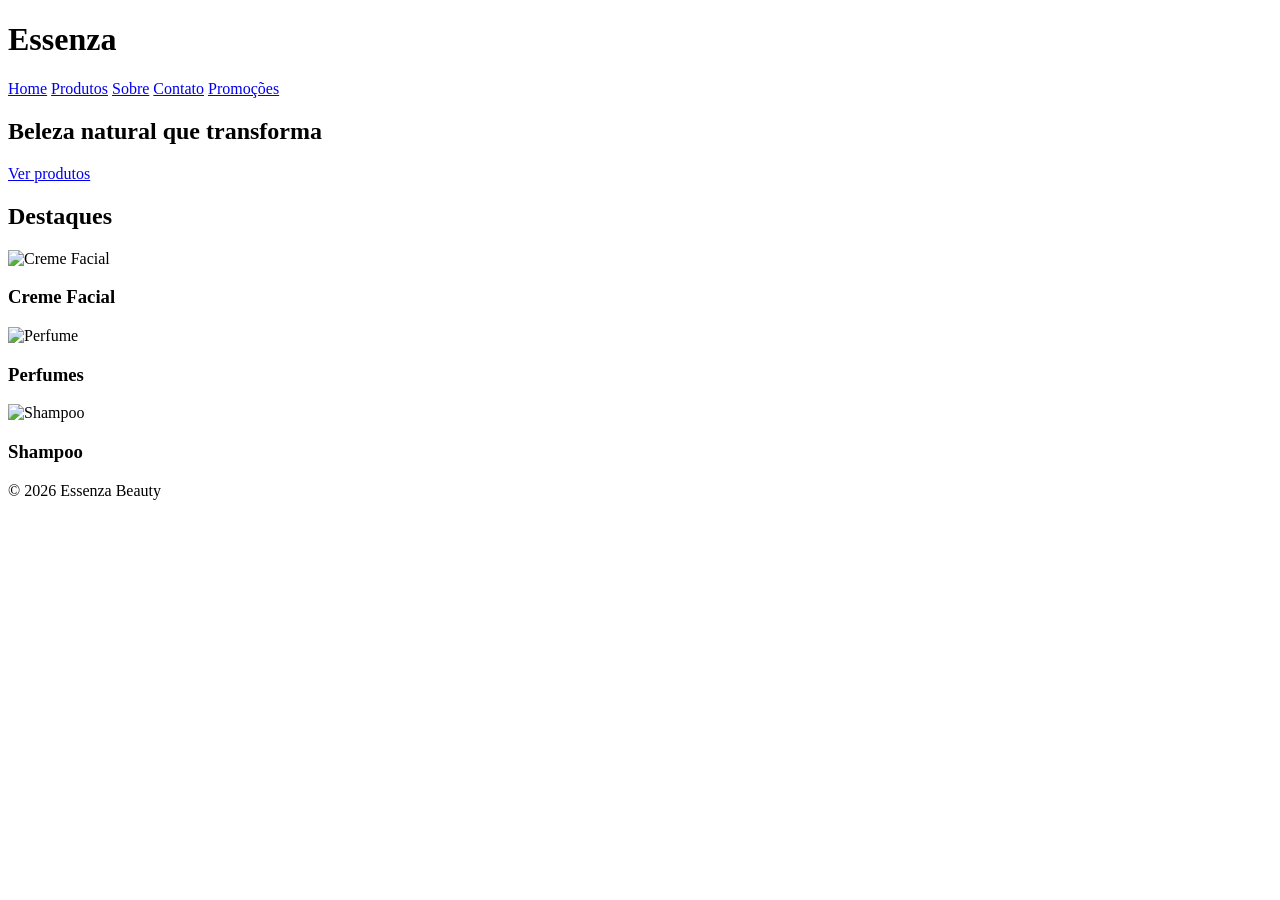
==== index.html @ f9c36fb8 "Add files via upload" ====
<!DOCTYPE html>
<html lang="pt-BR">
<head>
<meta charset="UTF-8">
<title>Essenza Beauty</title>

<!-- CSS -->
<link rel="stylesheet" href="estilos/style.css">
</head>

<body>

<header>
    <h1>Essenza</h1>
    <nav> 
        <a href="index.html">Home</a>
        <a href="produtos.html">Produtos</a>
        <a href="sobre.html">Sobre</a>
        <a href="contato.html">Contato</a>
        <a href="promo.html">Promoções</a>
    </nav>
</header>

<!-- HERO -->
<section class="hero">
    <div>
        <h2>Beleza natural que transforma</h2>
        <a href="produtos.html" class="btn">Ver produtos</a>
    </div>
</section>

<!-- DESTAQUES -->
<section class="section">
    <h2>Destaques</h2>

    <div class="cards">

        <!-- Produto 1 -->
        <div class="card">
            <img src="medias/creme facial.png" alt="Creme Facial">
            <h3>Creme Facial</h3>
        </div>

        <!-- Produto 2 -->
        <div class="card">
            <img src="medias/perfume.jpg" alt="Perfume">
            <h3>Perfumes</h3>
        </div>

        <!-- Produto 3 -->
        <div class="card">
            <img src="medias/shampoo.jpg" alt="Shampoo">
            <h3>Shampoo</h3>
        </div>

    </div>
</section>

<!-- RODAPÉ -->
<footer>
    <p>© 2026 Essenza Beauty</p>
</footer>

</body>
</html>
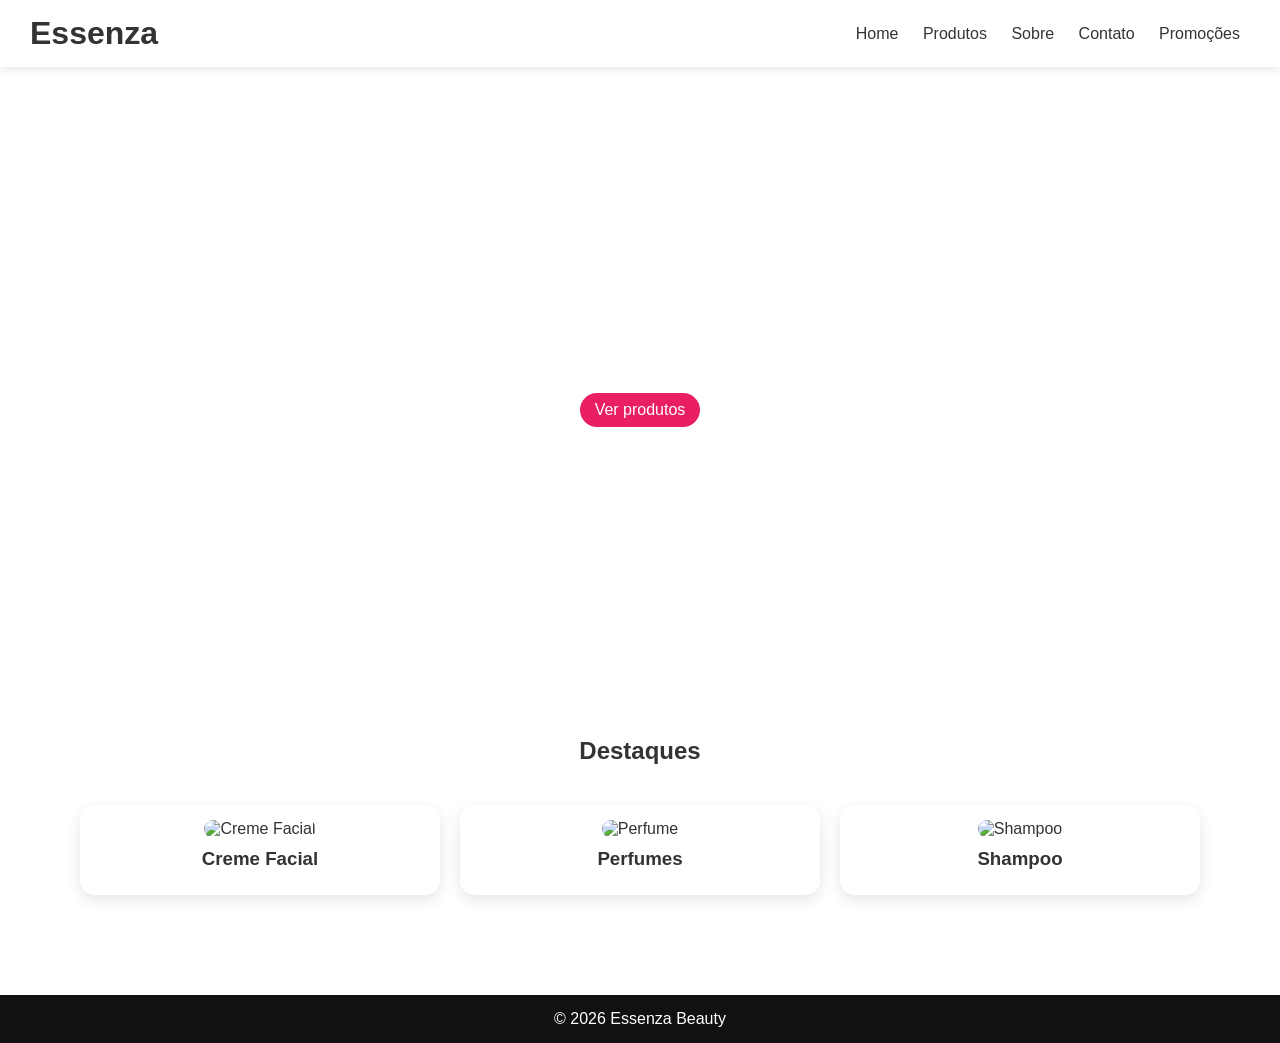
==== commit a20ee5de: "Fix stylesheet path and HTML formatting Updated stylesheet link and corrected HTML structure." ====
--- a/index.html
+++ b/index.html
@@ -5,7 +5,7 @@
 <title>Essenza Beauty</title>
 
 <!-- CSS -->
-<link rel="stylesheet" href="estilos/style.css">
+<link rel="stylesheet" href="style.css">
 </head>
 
 <body>
@@ -62,4 +62,4 @@
 </footer>
 
 </body>
-</html>+</html>
--- a/style.css
+++ b/style.css
@@ -0,0 +1,290 @@
+/* Fonte bonita */
+@import url('https://fonts.googleapis.com/css2?family=Poppins:wght@300;400;600&display=swap');
+
+/* Reset */
+* {
+    margin: 0;
+    padding: 0;
+    box-sizing: border-box;
+}
+
+body {
+    font-family: 'Poppins', sans-serif;
+    background: #fff;
+    color: #333;
+
+/* Fundo do site*/
+    background: url('../medias/background essenza.png') no-repeat center center;
+    background-size: cover;
+    background-attachment: fixed;
+
+}
+
+/* HEADER */
+header {
+    background: white;
+    padding: 15px 30px;
+    display: flex;
+    justify-content: space-between;
+    align-items: center;
+    box-shadow: 0 2px 10px rgba(0,0,0,0.1);
+}
+
+nav a {
+    margin: 0 10px;
+    text-decoration: none;
+    color: #333;
+    font-weight: 500;
+    transition: 0.3s;
+}
+
+nav a:hover {
+    color: #e91e63;
+}
+
+/* HERO */
+.hero {
+
+    height: 70vh;
+    display: flex;
+    align-items: center;
+    justify-content: center;
+    color: white;
+    text-align: center;
+}
+
+.hero h2 {
+    font-size: 2.5rem;
+}
+
+/* BOTÃO */
+.btn {
+    display: inline-block;
+    margin-top: 15px;
+    padding: 10px 20px;
+    background: #e91e63;
+    color: white;
+    border-radius: 20px;
+    text-decoration: none;
+    transition: 0.3s;
+}
+
+.btn:hover {
+    background: #c2185b;
+}
+
+/* PRODUTOS */
+.section {
+    padding: 40px;
+    text-align: center;
+}
+
+.cards {
+    display: grid;
+    grid-template-columns: repeat(auto-fit, minmax(200px, 1fr));
+    gap: 20px;
+    margin-top: 20px;
+}
+
+.card {
+    background: white;
+    border-radius: 15px;
+    overflow: hidden;
+    box-shadow: 0 5px 15px rgba(0,0,0,0.1);
+    transition: 0.3s;
+}
+
+.card img {
+    width: 100%;
+    height: 200px;
+    object-fit: cover;
+}
+
+.card:hover {
+    transform: translateY(-5px);
+}
+
+.card h3 {
+    margin: 10px 0;
+}
+
+/* FORM */
+form {
+    max-width: 400px;
+    margin: auto;
+    display: flex;
+    flex-direction: column;
+    gap: 10px;
+}
+
+input, textarea {
+    padding: 10px;
+    border: 1px solid #ccc;
+    border-radius: 10px;
+}
+
+/* FOOTER */
+footer {
+    background: #111;
+    color: white;
+    text-align: center;
+    padding: 15px;
+    margin-top: 40px;
+}
+
+/*Produtos css */
+
+
+
+
+/* TÍTULO */
+.titulo-produtos {
+    text-align: center;
+    margin-top: 40px;
+}
+
+.titulo-produtos h2 {
+    font-size: 2.5rem;
+    color: #444;
+}
+
+.titulo-produtos p {
+    color: #777;
+}
+
+/*FILTROS */
+.filtros {
+    display: flex;
+    justify-content: center;
+    gap: 10px;
+    margin: 25px 0;
+    flex-wrap: wrap;
+}
+
+.filtros button {
+    padding: 8px 15px;
+    border: none;
+    border-radius: 20px;
+    background: #f1f1f1;
+    cursor: pointer;
+    transition: 0.3s;
+}
+
+.filtros button:hover {
+    background: #e91e63;
+    color: white;
+}
+
+/*  GRID DE PRODUTOS*/
+.cards {
+    display: grid;
+    grid-template-columns: repeat(auto-fit, minmax(200px, 1fr));
+    gap: 20px;
+    padding: 20px 40px;
+}
+
+/*  CARD*/
+.card {
+    background: rgba(255, 255, 255, 0.7);
+    backdrop-filter: blur(10px);
+    border-radius: 15px;
+    padding: 15px;
+    text-align: center;
+
+    box-shadow: 0 5px 15px rgba(0,0,0,0.1);
+    transition: 0.3s;
+}
+
+.card img {
+    width: 100%;
+    height: 180px;
+    object-fit: cover;
+    border-radius: 10px;
+}
+
+/* Hover bonito */
+.card:hover {
+    transform: translateY(-5px) scale(1.02);
+}
+
+/* Texto */
+.card h3 {
+    margin: 10px 0;
+}
+
+.card p {
+    color: #555;
+}
+
+/* BOTÃO*/
+.btn {
+    display: inline-block;
+    margin-top: 10px;
+    padding: 8px 15px;
+    background: #e91e63;
+    color: white;
+    border-radius: 20px;
+    text-decoration: none;
+    transition: 0.3s;
+}
+
+.btn:hover {
+    background: #c2185b;
+}
+
+/*  RESPONSIVO*/
+@media (max-width: 600px) {
+    .cards {
+        padding: 20px;
+    }
+
+    .titulo-produtos h2 {
+        font-size: 2rem;
+    }
+}
+
+/* Contatos css*/ 
+
+.social {
+    display: flex;
+    justify-content: center;
+    gap: 15px;
+    margin: 20px 0;
+}
+
+.social-btn {
+    padding: 10px 20px;
+    border-radius: 25px;
+    text-decoration: none;
+    color: white;
+    background: #333;
+    transition: 0.3s;
+}
+
+/* GitHub */
+.social-btn:first-child {
+    background: #000;
+}
+
+/* LinkedIn */
+.social-btn:last-child {
+    background: #0a66c2;
+}
+
+.social-btn:hover {
+    transform: scale(1.05);
+    opacity: 0.9;
+}
+
+/* Promo css*/
+
+/* preço antigo */
+del {
+    color: #999;
+}
+
+/* preço promocional */
+strong {
+    color: #e91e63;
+    font-size: 1.2rem;
+}
